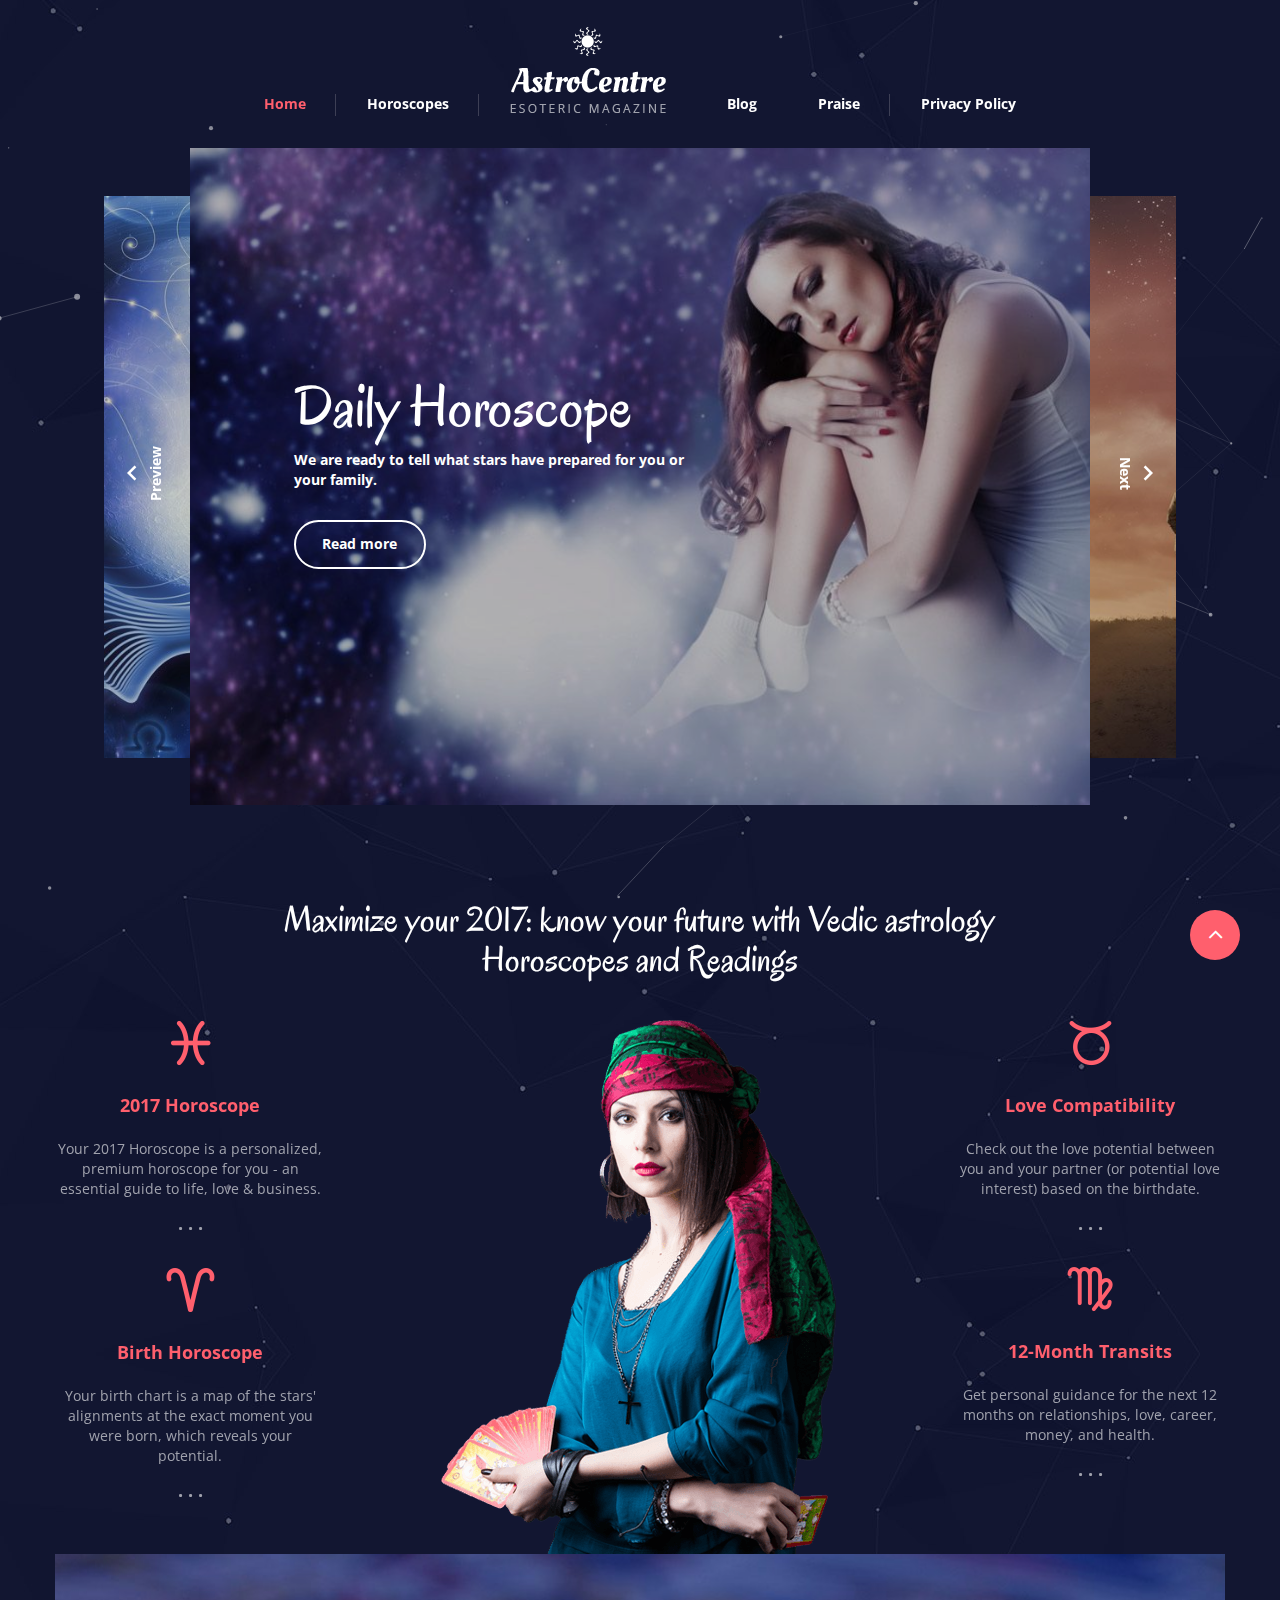
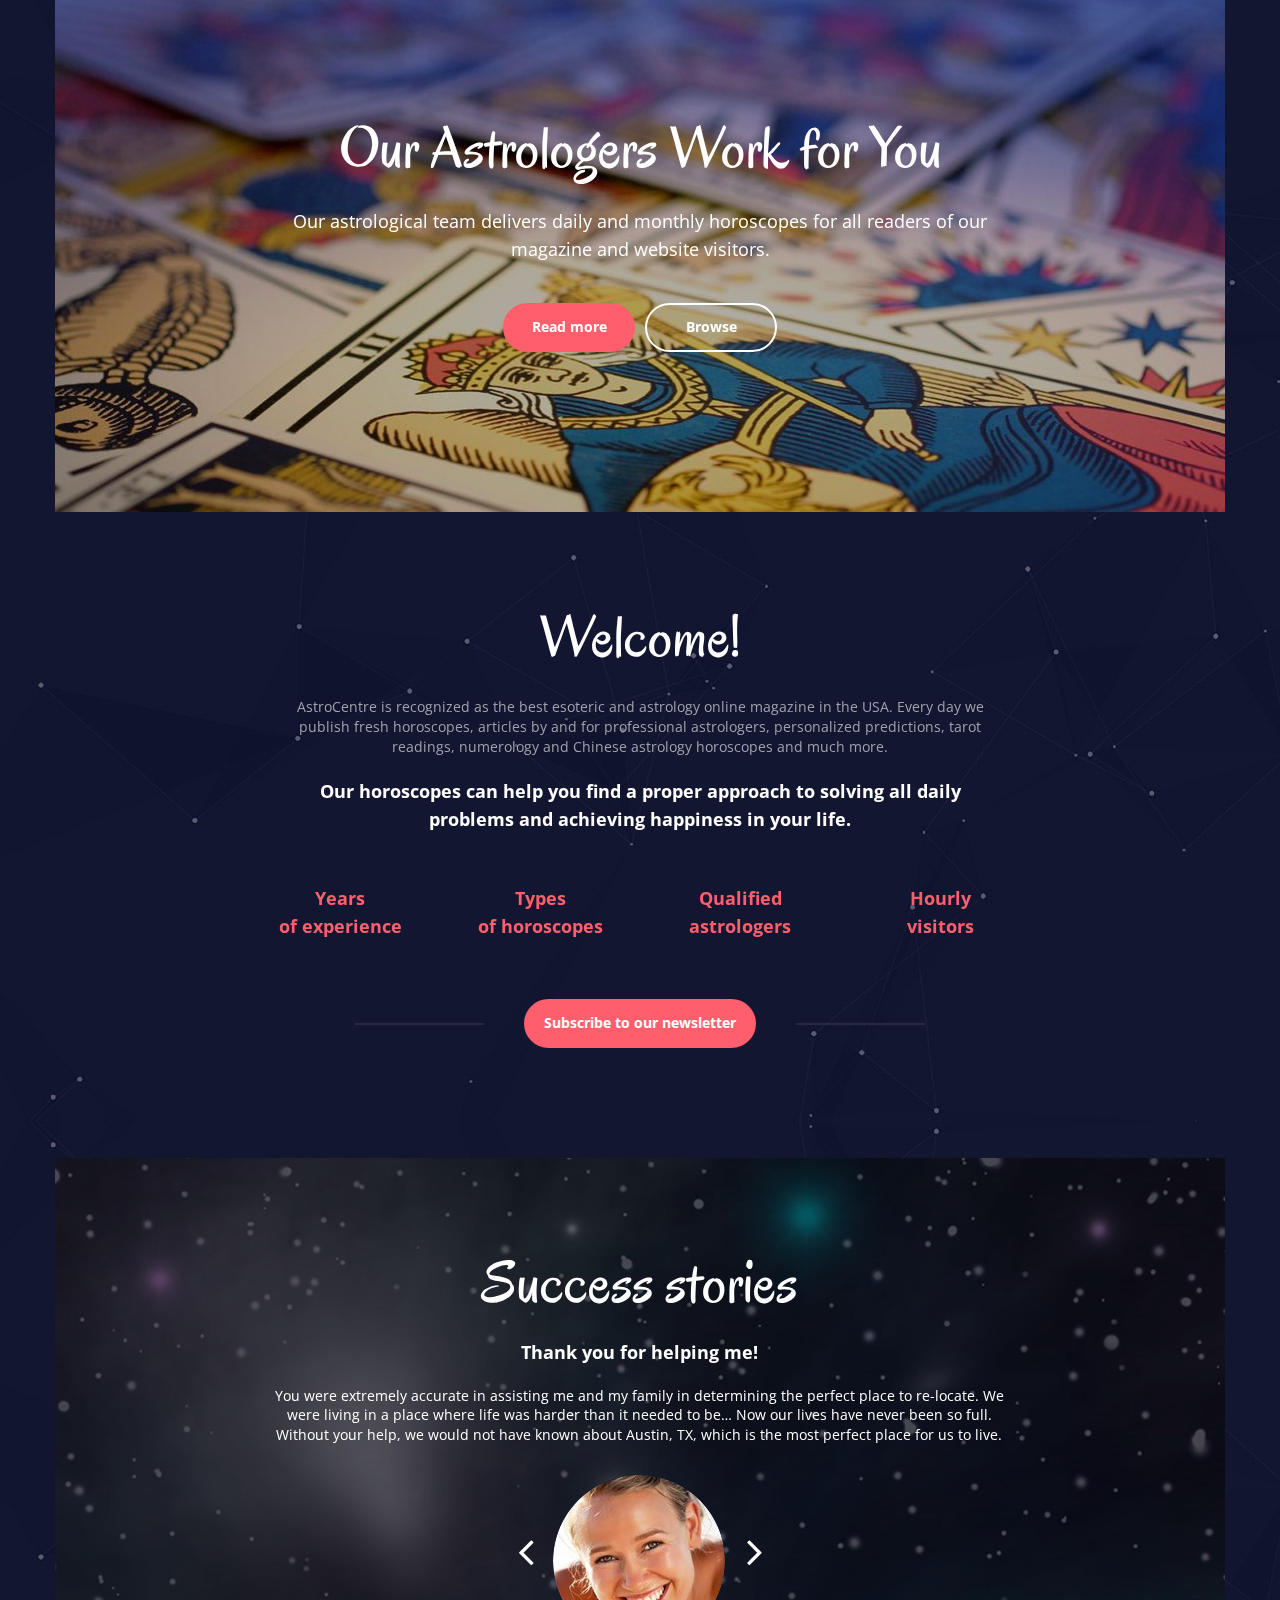
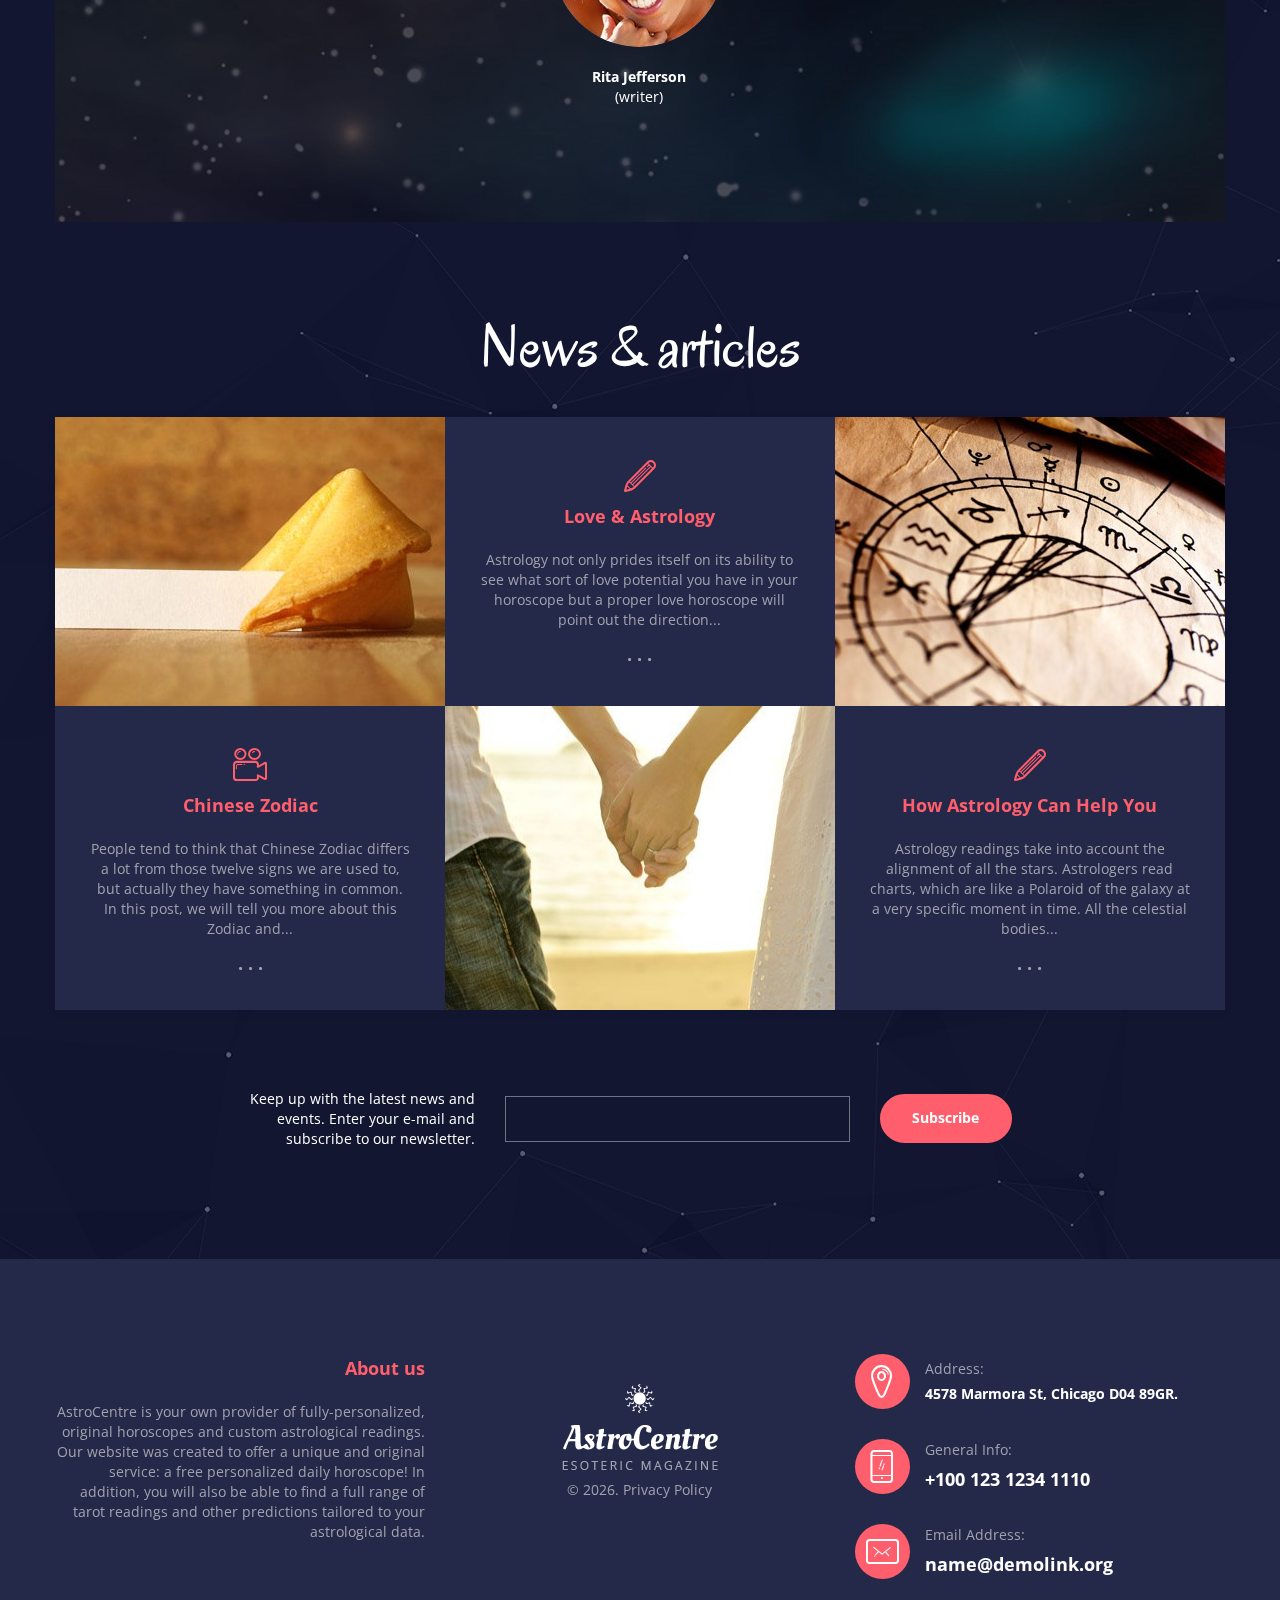
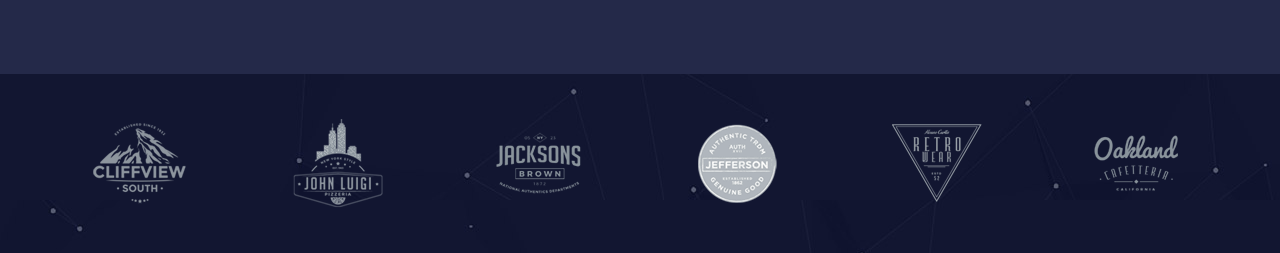
==== index.html @ ba9a7de5 "Initial commit" ====
<!DOCTYPE html>
<html lang="en" class="wide wow-animation">
  <head>
    <!-- Site Title-->
    <title>Home</title>
    <meta name="format-detection" content="telephone=no">
    <meta name="viewport" content="width=device-width, height=device-height, initial-scale=1.0, maximum-scale=1.0, user-scalable=0">
    <meta http-equiv="X-UA-Compatible" content="IE=edge">
    <meta charset="utf-8">
    <link rel="icon" href="images/favicon.ico" type="image/x-icon">
    <!-- Stylesheets-->
    <link rel="stylesheet" type="text/css" href="https://fonts.googleapis.com/css?family=Oregano:400%7COpen+Sans:300,400,700">
    <link rel="stylesheet" href="css/style.css">
		<!--[if lt IE 10]>
    <div style="background: #212121; padding: 10px 0; box-shadow: 3px 3px 5px 0 rgba(0,0,0,.3); clear: both; text-align:center; position: relative; z-index:1;"><a href="http://windows.microsoft.com/en-US/internet-explorer/"><img src="images/ie8-panel/warning_bar_0000_us.jpg" border="0" height="42" width="820" alt="You are using an outdated browser. For a faster, safer browsing experience, upgrade for free today."></a></div>
    <script src="jsl/htm5shiv.min.js"></script>
		<![endif]-->
  </head>
  <body>
    <!-- Page-->
    <div class="page text-center">
      <div id="particles-js"></div>
      <div class="page-loader">
        <div>
          <div class="page-loader-body">
            <div class="cssload-loader">
              <div class="cssload-side"></div>
              <div class="cssload-side"></div>
              <div class="cssload-side"></div>
              <div class="cssload-side"></div>
              <div class="cssload-side"></div>
              <div class="cssload-side"></div>
              <div class="cssload-side"></div>
              <div class="cssload-side"></div>
            </div>
          </div>
        </div>
      </div>
      <!-- Page Header-->
      <header class="page-header">
        <!-- RD Navbar-->
        <div class="rd-navbar-wrap">
          <nav data-layout="rd-navbar-fixed" data-sm-layout="rd-navbar-fixed" data-md-layout="rd-navbar-fullwidth" data-md-device-layout="rd-navbar-fixed" data-lg-layout="rd-navbar-static" data-lg-device-layout="rd-navbar-static" data-md-stick-up-offset="55px" data-lg-stick-up-offset="55px" class="rd-navbar rd-navbar-centered">
            <div class="rd-navbar-inner">
              <div class="rd-navbar-panel">
                <!-- RD Navbar Toggle-->
                <button data-rd-navbar-toggle=".rd-navbar-nav-wrap" class="rd-navbar-toggle"><span></span></button>
                <!-- RD Navbar Brand-->
                <div class="rd-navbar-brand veil-md reveal-tablet-block"><a href="index.html" class="brand-name"> <img src="images/logo-224x48.png" width="224" height="48" alt="" class="img-responsive center-block"></a></div>
                <div class="rd-navbar-nav-wrap">
                  <!-- RD Navbar Nav-->
                  <ul class="rd-navbar-nav">
                    <li class="active"><a href="index.html">Home</a></li>
                    <li><a href="#">Horoscopes</a>
                      <!-- RD Navbar Dropdown-->
                      <ul class="rd-navbar-dropdown">
                        <li><a href="love-&amp;-sex.html">Love & Sex</a></li>
                        <li><a href="dating.html">Dating</a></li>
                        <li><a href="work-&amp;-money.html">Work & Money</a></li>
                        <li><a href="health-&amp;-beauty.html">Health & Beauty</a></li>
                      </ul>
                    </li>
                    <li>
                      <!-- RD Navbar Brand--><span class="rd-navbar-brand veil veil-tablet reveal-md-inline-block"><a href="index.html" class="brand-name"><span class="img-icon"></span><img src="images/logo-156x45.png" width="156" height="45" alt="" class="img-responsive center-block"></a></span>
                    </li>
                    <li><a href="#">Blog</a>
                      <ul class="rd-navbar-dropdown">
                        <li><a href="blog-masonry.html">Blog Masonry</a></li>
                        <li><a href="blog-post.html">Blog Post</a></li>
                      </ul>
                    </li>
                    <li><a href="praise.html">Praise</a></li>
					<li><a href="privacy-policy.html">Privacy Policy</a></li>
                  </ul>
                </div>
              </div>
            </div>
          </nav>
        </div>
      </header>
      <!-- Swiper-->
      <div data-height="" data-min-height="300px" data-simulate-touch="false" data-autoplay="false" data-slide-effect="fade" class="shell swiper-container swiper-slider swiper-slider-overlay-darken swiper-slider-variant-3">
        <div class="swiper-wrapper">
          <div data-slide-bg="images/backgrounds/background-12-1920x900.jpg" class="swiper-slide">
            <div class="swiper-slide-caption">
              <div class="shell">
                <div class="range range-xs-center range-md-left text-md-left">
                  <div class="cell-sm-10 cell-md-8 cell-lg-6 cell-md-preffix-1">
                    <div class="inset-lg-left-10">
                      <h1 data-caption-animate="fadeInDown" data-caption-delay="50" data-caption-duration="700">Daily Horoscope</h1>
                      <p data-caption-animate="fadeIn" data-caption-delay="200" data-caption-duration="700" class="text-bold offset-top-13">We are ready to tell what stars have prepared for you or your family.</p><a href="health-&amp;-beauty.html" data-caption-animate="fadeInUp" data-caption-delay="50" data-caption-duration="700" class="btn btn-white-outline offset-top-20">Read more</a>
                    </div>
                  </div>
                </div>
              </div>
            </div>
          </div>
          <div data-slide-bg="images/backgrounds/background-13-1920x900.jpg" class="swiper-slide">
            <div class="swiper-slide-caption">
              <div class="shell">
                <div class="range range-xs-center range-md-left text-md-left">
                  <div class="cell-sm-10 cell-md-8 cell-lg-6 cell-md-preffix-1"> 
                    <div class="inset-lg-left-10">
                      <h1 data-caption-animate="fadeInDown" data-caption-delay="50" data-caption-duration="700">Beauty Horoscope</h1>
                      <p data-caption-animate="fadeIn" data-caption-delay="200" data-caption-duration="700" class="text-bold offset-top-13">Begin your day with our free astrological tips on your beauty image.</p><a href="subscribe.html" data-caption-animate="fadeInUp" data-caption-delay="50" data-caption-duration="700" class="btn btn-white-outline offset-top-20">Subscribe</a>
                    </div>
                  </div>
                </div>
              </div>
            </div>
          </div>
          <div data-slide-bg="images/backgrounds/background-14-1920x900.jpg" class="swiper-slide">
            <div class="swiper-slide-caption">
              <div class="shell">
                <div class="range range-xs-center range-md-left text-md-left">
                  <div class="cell-sm-10 cell-md-8 cell-lg-6 cell-md-preffix-1"> 
                    <div class="inset-lg-left-10">
                      <h1 data-caption-animate="fadeInDown" data-caption-delay="50" data-caption-duration="700">Personal Horoscope</h1>
                      <p data-caption-animate="fadeIn" data-caption-delay="200" data-caption-duration="700" class="text-bold offset-top-13">Our team has prepared a special prediction for every visitor of our website.</p><a href="subscribe.html" data-caption-animate="fadeInUp" data-caption-delay="50" data-caption-duration="700" class="btn btn-white-outline offset-top-20">Subscribe</a>
                    </div>
                  </div>
                </div>
              </div>
            </div>
          </div>
        </div>
        <!-- Swiper Pagination-->
        <div class="swiper-pagination veil-lg"></div>
        <!-- Swiper Navigation-->
        <div class="swiper-button swiper-button-prev veil reveal-lg-block">
          <div class="wrap"><span class="swiper-button__arrow"><span class="icon material-icons-ico material-icons-chevron_left"></span><span class="swiper-desc text-bold text-white">Preview</span></span>
            <div class="preview">
              <div class="preview__img"></div>
            </div>
          </div>
        </div>
        <div class="swiper-button swiper-button-next veil reveal-lg-block">
          <div class="wrap"><span class="swiper-button__arrow"><span class="icon material-icons-ico material-icons-chevron_right"></span><span class="swiper-desc text-bold text-white">Next</span></span>
            <div class="preview">
              <div class="preview__img"></div>
            </div>
          </div>
        </div>
      </div>
      <!-- Page Content-->
      <main class="page-content">
        <!-- Are you ready to harness the power of vibrant health to fuel #[br.veil.reveal-lg-inline-block] your extraordinary life?-->
        <section class="section-95 section-md-bottom-110 section-lg-bottom-0">
          <div class="shell">
            <div class="range range-xs-center">
              <div class="cell-sm-10">
                <h2>Maximize your 2017: know your future with Vedic astrology <br class="veil reveal-lg-inline-block"> Horoscopes and Readings</h2>
              </div>
            </div>
            <div class="range range-xs-center offset-top-40">
              <div class="cell-xs-6 cell-sm-5 cell-lg-3"><img src="images/home-icon-1.png" alt="">
                <p class="text-big text-bold text-primary">2017 Horoscope</p>
                <p>Your 2017 Horoscope is a personalized, premium horoscope for you - an essential guide to life, love & business.</p>
                <p class="text-big text-bold offset-top-5 text-gray-light">. . .</p>
                <div class="offset-top-30"><img src="images/home-icon-2.png" alt="">
                  <p class="text-big text-bold text-primary">Birth Horoscope</p>
                  <p>Your birth chart is a map of the stars' alignments at the exact moment you were born, which reveals your potential.</p>
                  <p class="text-big text-bold offset-top-5 text-gray-light">. . .</p>
                </div>
              </div>
              <div class="cell-lg-6 veil reveal-lg-block">
                <div class="inset-lg-left-50"><img src="images/pages/index-variant-3-01-517x534.png" width="517" height="534" alt="" class="img-responsive center-block"></div>
              </div>
              <div class="cell-xs-6 cell-sm-5 cell-lg-3 offset-top-30 offset-xs-top-0"><img src="images/home-icon-3.png" alt="">
                <p class="text-big text-bold text-primary">Love Compatibility</p>
                <p>Check out the love potential between you and your partner (or potential love interest) based on the birthdate.</p>
                <p class="text-big text-bold offset-top-5 text-gray-light">. . .</p>
                <div class="offset-top-30"><img src="images/home-icon-4.png" alt="">
                  <p class="text-big text-bold text-primary">12-Month Transits</p>
                  <p>Get personal guidance for the next 12 months on relationships, love, career, money, and health.</p>
                  <p class="text-big text-bold offset-top-5 text-gray-light">. . .</p>
                </div>
              </div>
            </div>
          </div>
        </section>
        <!-- 3 months with a Health Coach-->
        <section class="context-dark">
          <div class="shell inset-left-0 inset-right-0 inset-sm-left-15 inset-xs-right-15">
            <div style="background: #191919 url(images/backgrounds/background-18-1170x735.jpg) center/cover no-repeat;">
              <div class="section-110 section-md-bottom-160 inset-left-15 inset-right-15">
                <div class="range range-xs-center">
                  <div class="cell-sm-10 cell-lg-8">
                    <div class="img-icon img-icon-type-1"></div>
                    <h1 class="offset-top-5">Our Astrologers Work for You</h1>
                    <p class="text-big">Our astrological team delivers daily and monthly horoscopes for all readers of our magazine and website visitors.</p>
                    <div class="group-sm offset-top-20 offset-md-top-40"><a href="overview.html" class="btn btn-primary">Read more</a><a href="contacts.html" class="btn btn-white-outline">Browse</a></div>
                  </div>
                </div>
              </div>
            </div>
          </div>
        </section>
        <!-- Welcome!-->
        <section class="section-95 section-md-bottom-110">
          <div class="shell">
            <h1>Welcome!</h1>
            <div class="range range-xs-center offset-top-30">
              <div class="cell-sm-10 cell-lg-8">
                <div class="inset-lg-left-25 inset-lg-right-25">
                  <p>AstroCentre is recognized as the best esoteric and astrology online magazine in the USA. Every day we publish fresh horoscopes, articles by and for professional astrologers, personalized predictions, tarot readings, numerology and Chinese astrology horoscopes and much more.</p>
                  <p class="text-big text-bold text-white">Our horoscopes can help you find a proper approach to solving all daily problems and achieving happiness in your life. </p>
                </div>
              </div>
            </div>
            <div class="range range-xs-center offset-top-30">
              <div class="cell-sm-8 cell-md-12">
                <div class="range range-xs-center">
                  <div class="cell-xs-5 cell-md-3 cell-lg-2">
                    <div class="box-xs box-hover section-top-8 section-bottom-25">
                      <!-- CountTo-->
                      <h1 data-from="0" data-to="12" class="counter text-primary offset-top-13"></h1>
                      <p class="text-big text-bold text-primary offset-top-0">Years <br class="veil reveal-lg-inline-block"> of experience</p>
                    </div>
                  </div>
                  <div class="cell-xs-5 cell-md-3 cell-lg-2 offset-top-65 offset-xs-top-0">
                    <div class="box-xs box-hover section-top-8 section-bottom-25">
                      <!-- CountTo-->
                      <h1 data-from="0" data-to="17" class="counter text-primary offset-top-13"></h1>
                      <p class="text-big text-bold text-primary offset-top-0">Types <br class="veil reveal-lg-inline-block"> of horoscopes</p>
                    </div>
                  </div>
                  <div class="cell-xs-5 cell-md-3 cell-lg-2 offset-top-65 offset-md-top-0">
                    <div class="box-xs box-hover section-top-8 section-bottom-25">
                      <!-- CountTo-->
                      <h1 data-from="0" data-to="25" class="counter text-primary offset-top-13"></h1>
                      <p class="text-big text-bold text-primary offset-top-0">Qualified astrologers</p>
                    </div>
                  </div>
                  <div class="cell-xs-5 cell-md-3 cell-lg-2 offset-top-65 offset-md-top-0">
                    <div class="box-xs box-hover section-top-8 section-bottom-25">
                      <!-- CountTo-->
                      <h1 data-from="0" data-to="345" class="counter text-primary offset-top-13"></h1>
					  <p class="text-big text-bold text-primary offset-top-0">Hourly <br class="veil reveal-lg-inline-block">visitors</p>
                    </div>
                  </div>
                </div>
              </div>
            </div>
            <div class="range range-xs-center offset-top-34">
              <div class="cell-sm-10 cell-lg-6">
                <div class="section-hidden">
                  <div class="text-both-lines"><a href="contacts.html" class="btn btn-width-160 btn-primary">Subscribe <span class="veil reveal-xs-inline-block">to our newsletter</span></a></div>
                </div>
              </div>
            </div>
          </div>
        </section>
        <!-- Success stories-->
        <section class="context-dark">
          <div class="shell inset-left-0 inset-right-0 inset-sm-left-15 inset-xs-right-15">
            <div style="background: #191919 url(images/backgrounds/background-19-1170x900.jpg) center/cover no-repeat;">
              <div class="bg-overlay-gray-dark section-95">
                <div class="range range-xs-center">
                  <div class="cell-xs-10 cell-sm-8">
                    <h1>Success stories</h1>
                    <!-- Owl Carousel-->
                    <div data-items="1" data-stage-padding="15" data-loop="false" data-margin="30" data-mouse-drag="false" data-nav="true" data-dots="true" class="owl-carousel owl-carousel-minimal offset-top-25">
                      <div class="owl-item">
                        <p class="text-big text-bold">Thank you for helping me!</p>
                        <p>You were extremely accurate in assisting me and my family in determining the perfect place to re-locate. We were living in a place where life was harder than it needed to be… Now our lives have never been so full. Without your help, we would not have known about Austin, TX, which is the most perfect place for us to live. </p><img src="images/users/user-jina-green-172x172.jpg" width="172" height="172" alt="" class="img-responsive img-circle center-block offset-top-20 offset-md-top-30">
                        <div class="offset-top-20">
                          <p class="text-bold"><a href="subscribe.html" class="link-decoration-none text-hover-primary">Rita Jefferson</a></p>
                        </div>
                        <div class="offset-top-0">
                          <p>(writer)</p>
                        </div>
                      </div>
                      <div class="owl-item">
                        <p class="text-big text-bold">Your predictions are unbelievably accurate!</p>
                        <p>AstroCentre's reading of my past career events, future career trends, and my personality were amazingly accurate. Their team predicted correctly what kind of job I would get and when I would get it. The fact that they were able to do this just by reading my chart without knowing anything about me is testimony to their outstanding knowledge of astrology.</p><img src="images/users/user-lola-jordon-172x172.jpg" width="172" height="172" alt="" class="img-responsive img-circle center-block offset-top-20 offset-md-top-30">
                        <div class="offset-top-20">
                          <p class="text-bold"><a href="subscribe.html" class="link-decoration-none text-hover-primary">Lola Jordan</a></p>
                        </div>
                        <div class="offset-top-0">
                          <p>(artist)</p>
                        </div>
                      </div>
                      <div class="owl-item">
                        <p class="text-big text-bold">You deliver the most accurate readings!</p>
                        <p>I just read over the notes from your reading for me last July and was amazed at how accurate it was. It was really quite extraordinary and prophetic, and so helpful now as an affirmation of the underlying order of all that's been transpiring in my life. You read the stars like most of us read the newspaper! Thank you!</p><img src="images/users/user-rita-jefferson-172x172.jpg" width="172" height="172" alt="" class="img-responsive img-circle center-block offset-top-20 offset-md-top-30">
                        <div class="offset-top-20">
                          <p class="text-bold"><a href="subscribe.html" class="link-decoration-none text-hover-primary">Jina Green</a></p>
                        </div>
                        <div class="offset-top-0">
                          <p>(actress)</p>
                        </div>
                      </div>
                    </div>
                  </div>
                </div>
              </div>
            </div>
          </div>
        </section>
        <!-- News & articles-->
        <section class="section-95 section-md-bottom-110">
          <div class="shell">
            <h1>News & articles</h1>
            <div class="range range-condensed range-xs-center offset-top-40 shadow-drop-sm bg-secondary">
              <div class="cell-sm-6 cell-md-4"><a href="blog-post.html"><img src="images/pages/events-01-390x289.jpg" width="390" height="289" alt="" class="img-responsive img-fullwidth img-fullheight center-block"></a></div>
              <div class="cell-sm-6 cell-md-4">
                <!-- Box-->
                <div class="box-xs inset-lg-left-35 inset-lg-right-35"><span class="icon fl-great-icon-set-ico fl-great-icon-set-pencil107 text-primary"></span>
                  <p class="text-big text-bold"><a href="blog-post.html" class="link-decoration-none">Love & Astrology</a></p>
                  <p>Astrology not only prides itself on its ability to see what sort of love potential you have in your horoscope but a proper love horoscope will point out the direction... </p>
                  <p class="text-big text-bold offset-top-10">. . .</p>
                </div>
              </div>
              <div class="cell-sm-6 cell-md-4"><a href="blog-post.html"><img src="images/pages/events-02-390x289.jpg" width="390" height="289" alt="" class="img-responsive img-fullwidth img-fullheight center-block"></a></div>
              <div class="cell-sm-6 cell-md-4">
                <!-- Box-->
                <div class="box-xs inset-lg-left-35 inset-lg-right-35"><span class="icon fl-great-icon-set-ico fl-great-icon-set-video172 text-primary"></span>
                  <p class="text-big text-bold"><a href="blog-post.html" class="link-decoration-none">Chinese Zodiac</a></p>
                  <p>People tend to think that Chinese Zodiac differs a lot from those twelve signs we are used to, but actually they have something in common. In this post, we will tell you more about this Zodiac and...</p>
                  <p class="text-big text-bold offset-top-10">. . .</p>
                </div>
              </div>
              <div class="cell-sm-6 cell-md-4"><a href="blog-post.html"><img src="images/pages/events-03-390x289.jpg" width="390" height="289" alt="" class="img-responsive img-fullwidth img-fullheight center-block"></a></div>
              <div class="cell-sm-6 cell-md-4">
                <!-- Box-->
                <div class="box-xs inset-lg-left-35 inset-lg-right-35"><span class="icon fl-great-icon-set-ico fl-great-icon-set-pencil107 text-primary"></span>
                  <p class="text-big text-bold"><a href="blog-post.html" class="link-decoration-none">How Astrology Can Help You</a></p>
                  <p>Astrology readings take into account the alignment of all the stars. Astrologers read charts, which are like a Polaroid of the galaxy at a very specific moment in time. All the celestial bodies...</p>
                  <p class="text-big text-bold offset-top-10">. . .</p>
                </div>
              </div>
            </div>
            <div class="range range-xs-center offset-top-45">
              <div class="cell-sm-10 cell-lg-9">
                <form data-form-output="form-output-global" data-form-type="contact" method="post" action="bat/rd-mailform.php" class="rd-mailform text-left offset-top-34">
                  <div class="range range-xs-center range-xs-middle inset-left-25 inset-right-25 inset-md-left-0 inset-md-right-0">
                    <div class="cell-md-4 text-md-right">
                      <div class="inset-md-left-10 inset-lg-left-40">
                        <p class="text-white">Keep up with the latest  news and events. Enter your e-mail and subscribe to our newsletter.</p>
                      </div>
                    </div>
                    <div class="cell-md-5">
                      <div class="form-group form-group-transparent">
                        <input type="email" name="email" data-constraints="@Email @Required" class="form-control">
                      </div>
                    </div>
                    <div class="cell-md-3 text-center text-md-left offset-top-10 offset-md-top-0">
                      <button type="submit" class="btn btn-primary">Subscribe</button>
                    </div>
                  </div>
                </form>
              </div>
            </div>
          </div>
        </section>
        <!-- About Me-->
        <section class="section-top-80 section-bottom-95 section-md-top-95 bg-secondary">
          <div class="shell">
            <div class="range range-xs-center">
              <div class="cell-sm-8 cell-md-4 cell-md-push-2">
                <div class="section-md-top-30"> 
                  <div class="reveal-inline-block"><a href="index.html"><span class="img-icon"></span><img src="images/logo-156x45.png" width="156" height="45" alt="" class="img-responsive center-block"></a></div>
                  <p class="offset-top-10">&#169; <span id="copyright-year"></span>. <a href="privacy-policy.html" class="link-decoration-none text-hover-primary text-gray-light">Privacy Policy</a></p>
                </div>
              </div>
              <div class="cell-sm-8 cell-md-4 cell-md-push-1 text-md-right offset-top-40 offset-md-top-0">
                <p class="text-big text-bold text-primary">About us</p>
                <p>AstroCentre is your own provider of fully-personalized, original horoscopes and custom astrological readings. Our website was created to offer a unique and original service: a free personalized daily horoscope! In addition,  you will also be able to find a full range of tarot readings and other predictions tailored to your astrological data.</p>
              </div>
              <div class="cell-sm-8 cell-md-4 cell-md-push-3 offset-top-40 offset-md-top-0">
                <!-- Unit-->
                <div class="unit unit-middle unit-horizontal unit-spacing-xs">
                  <div class="unit-left"><span class="icon icon-circle icon-primary fl-great-icon-set-ico fl-great-icon-set-placeholder34"></span></div>
                  <div class="unit-body text-left">
                    <div>
                      <p>Address:</p>
                    </div>
                    <div class="offset-top-5">
                      <p class="text-bold"><a href="contacts.html" class="link-decoration-none text-hover-primary text-white">4578 Marmora St, Chicago D04 89GR.</a></p>
                    </div>
                  </div>
                </div>
                <!-- Unit-->
                <div class="unit unit-middle unit-horizontal unit-spacing-xs offset-top-30">
                  <div class="unit-left"><span class="icon icon-circle icon-primary fl-great-icon-set-ico fl-great-icon-set-mobile226"></span></div>
                  <div class="unit-body text-left">
                    <div>
                      <p>General Info:</p>
                    </div>
                    <div class="offset-top-5">
                      <p class="text-big text-bold"><a href="callto:#" class="link-decoration-none text-hover-primary text-white">+100 123 1234 1110</a></p>
                    </div>
                  </div>
                </div>
                <!-- Unit-->
                <div class="unit unit-middle unit-horizontal unit-spacing-xs offset-top-30">
                  <div class="unit-left"><span class="icon icon-circle icon-primary fl-great-icon-set-ico fl-great-icon-set-new99"></span></div>
                  <div class="unit-body text-left">
                    <div>
                      <p>Email Address:</p>
                    </div>
                    <div class="offset-top-5">
                      <p class="text-big text-bold"><a href="mailto:#" class="link-decoration-none text-hover-primary text-white">name@demolink.org</a></p>
                    </div>
                  </div>
                </div>
              </div>
            </div>
          </div>
        </section>
      </main>
      <!-- Page Footer-->
      <footer class="page-footer section-top-60 section-bottom-45 section-lg-top-45 section-lg-bottom-45 inset-left-25 inset-right-25 inset-lg-left-50 inset-lg-right-50">
        <div data-items="2" data-xs-items="3" data-lg-items="6" data-stage-padding="5" data-loop="false" data-margin="30" data-mouse-drag="false" data-dots="true" class="owl-carousel owl-carousel-centered"><a href="#"><img src="images/partners/logo-01-93x81.png" width="93" height="81" alt="" class="img-responsive img-semi-transparent-inverse center-block"></a><a href="#"><img src="images/partners/logo-02-93x89.png" width="93" height="89" alt="" class="img-responsive img-semi-transparent-inverse center-block"></a><a href="#"><img src="images/partners/logo-03-93x62.png" width="93" height="62" alt="" class="img-responsive img-semi-transparent-inverse center-block"></a><a href="#"><img src="images/partners/logo-04-93x79.png" width="93" height="79" alt="" class="img-responsive img-semi-transparent-inverse center-block"></a><a href="#"><img src="images/partners/logo-05-90x78.png" width="90" height="78" alt="" class="img-responsive img-semi-transparent-inverse center-block"></a><a href="#"><img src="images/partners/logo-06-84x56.png" width="84" height="56" alt="" class="img-responsive img-semi-transparent-inverse center-block"></a></div>
        <!-- {%FOOTER_LINK}-->
      </footer>
    </div>
    <!-- Global Mailform Output-->
    <div id="form-output-global" class="snackbars"></div>
    <!-- PhotoSwipe Gallery-->
    <div tabindex="-1" role="dialog" aria-hidden="true" class="pswp">
      <div class="pswp__bg"></div>
      <div class="pswp__scroll-wrap">
        <div class="pswp__container">
          <div class="pswp__item"></div>
          <div class="pswp__item"></div>
          <div class="pswp__item"></div>
        </div>
        <div class="pswp__ui pswp__ui--hidden">
          <div class="pswp__top-bar">
            <div class="pswp__counter"></div>
            <button title="Close (Esc)" class="pswp__button pswp__button--close"></button>
            <button title="Share" class="pswp__button pswp__button--share"></button>
            <button title="Toggle fullscreen" class="pswp__button pswp__button--fs"></button>
            <button title="Zoom in/out" class="pswp__button pswp__button--zoom"></button>
            <div class="pswp__preloader">
              <div class="pswp__preloader__icn">
                <div class="pswp__preloader__cut">
                  <div class="pswp__preloader__donut"></div>
                </div>
              </div>
            </div>
          </div>
          <div class="pswp__share-modal pswp__share-modal--hidden pswp__single-tap">
            <div class="pswp__share-tooltip"></div>
          </div>
          <button title="Previous (arrow left)" class="pswp__button pswp__button--arrow--left"></button>
          <button title="Next (arrow right)" class="pswp__button pswp__button--arrow--right"></button>
          <div class="pswp__caption">
            <div class="pswp__caption__cent"></div>
          </div>
        </div>
      </div>
    </div>
    <!-- Java script-->
    <script src="js/core.min.js"></script>
    <script src="js/script.js"></script>
  <script type="text/javascript">
 var _gaq = _gaq || [];
  _gaq.push(['_setAccount', 'UA-7078796-5']);
  _gaq.push(['_trackPageview']);
  (function() {
    var ga = document.createElement('script'); ga.type = 'text/javascript'; ga.async = true;
    ga.src = ('https:' == document.location.protocol ? 'https://ssl' : 'http://www') + '.google-analytics.com/ga.js';
    var s = document.getElementsByTagName('script')[0]; s.parentNode.insertBefore(ga, s);
  })();</script>
  </body><!-- Google Tag Manager --><noscript><iframe src="//www.googletagmanager.com/ns.html?id=GTM-P9FT69"height="0" width="0" style="display:none;visibility:hidden"></iframe></noscript><script>(function(w,d,s,l,i){w[l]=w[l]||[];w[l].push({'gtm.start': new Date().getTime(),event:'gtm.js'});var f=d.getElementsByTagName(s)[0],j=d.createElement(s),dl=l!='dataLayer'?'&l='+l:'';j.async=true;j.src='//www.googletagmanager.com/gtm.js?id='+i+dl;f.parentNode.insertBefore(j,f);})(window,document,'script','dataLayer','GTM-P9FT69');</script><!-- End Google Tag Manager -->
</html>
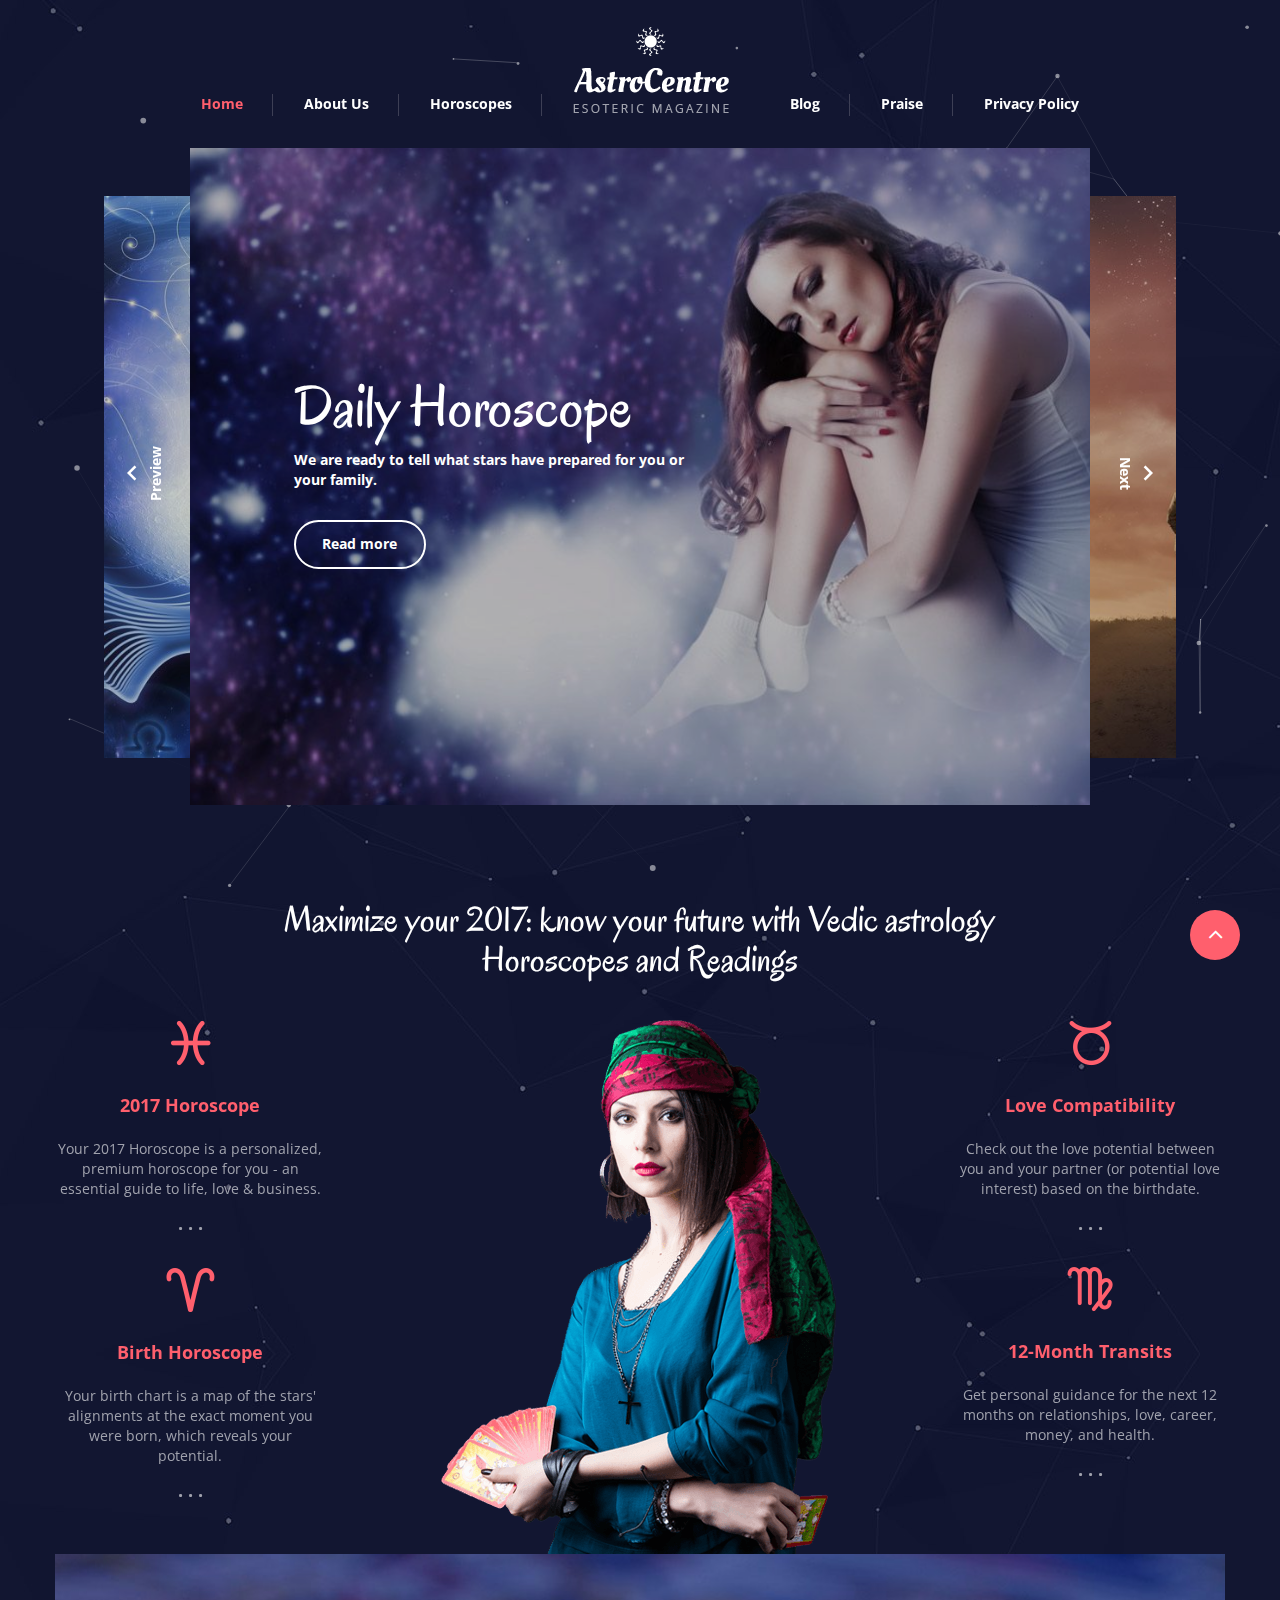
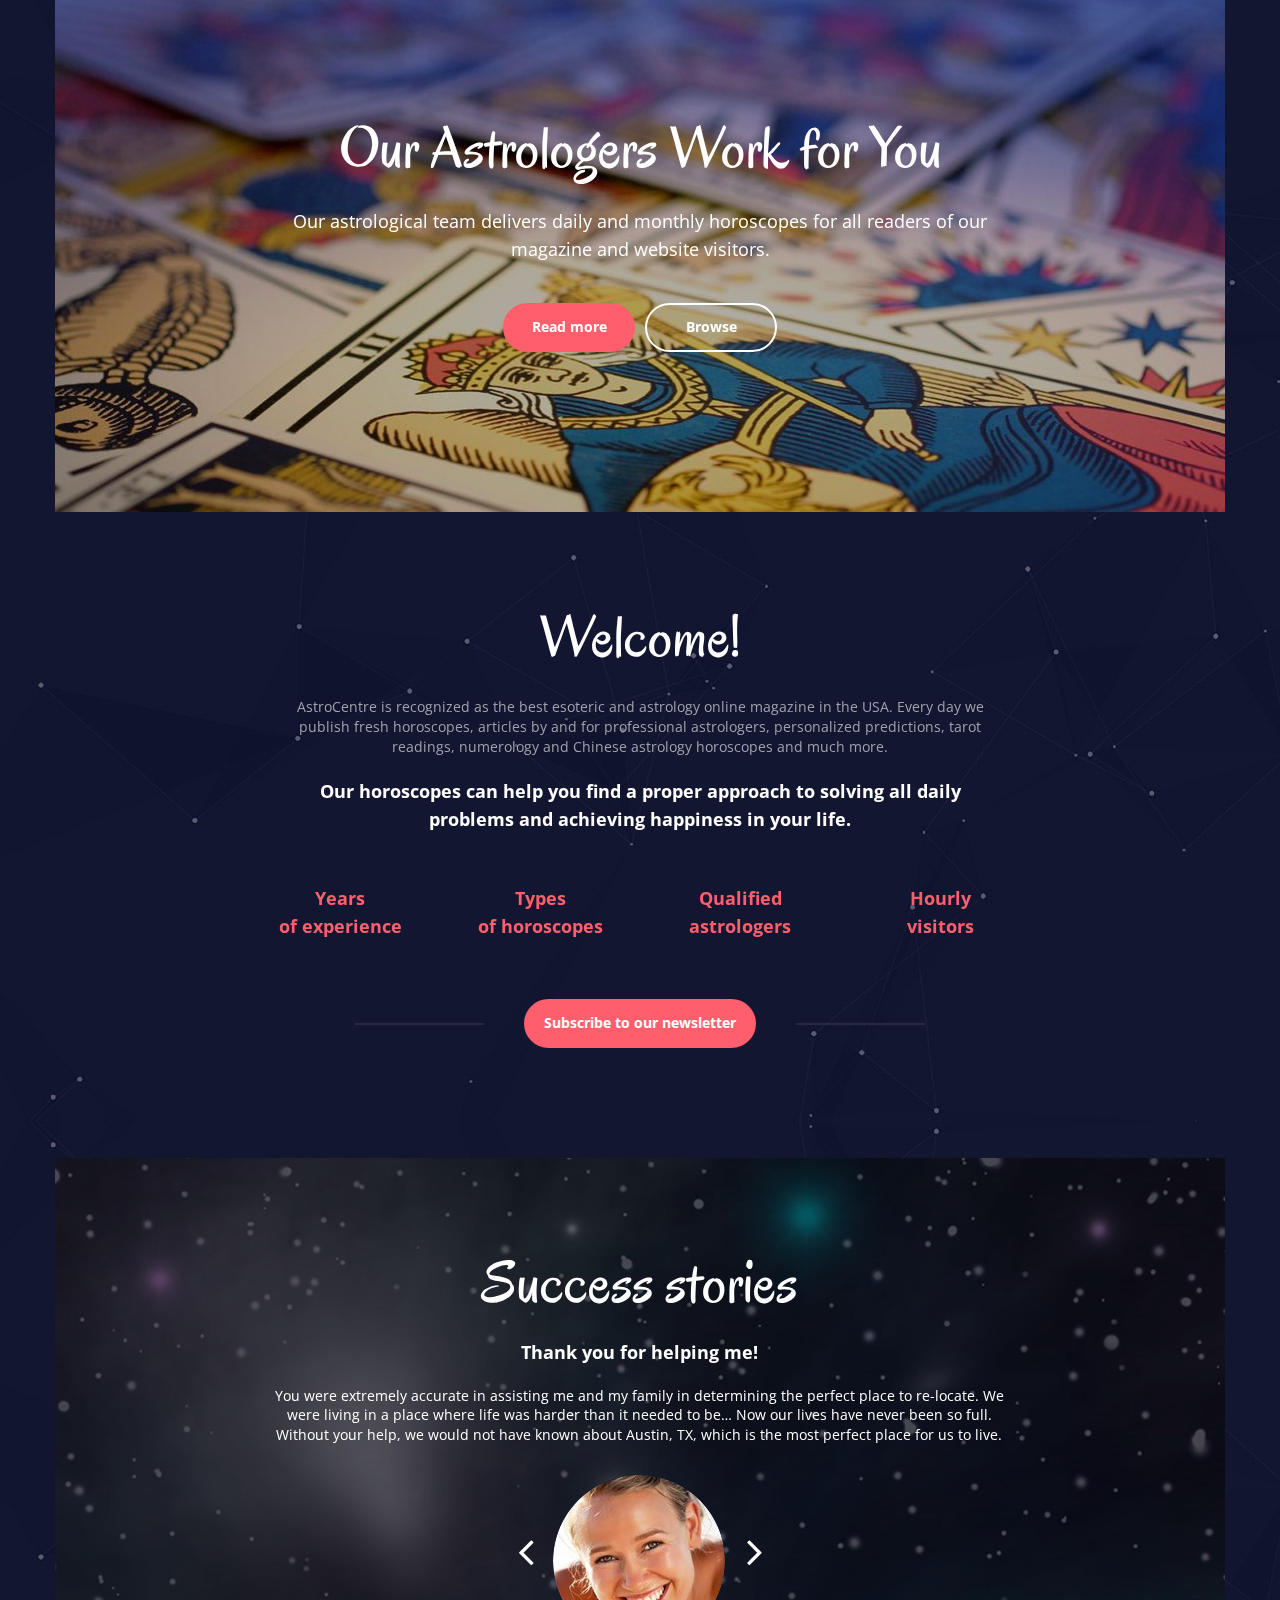
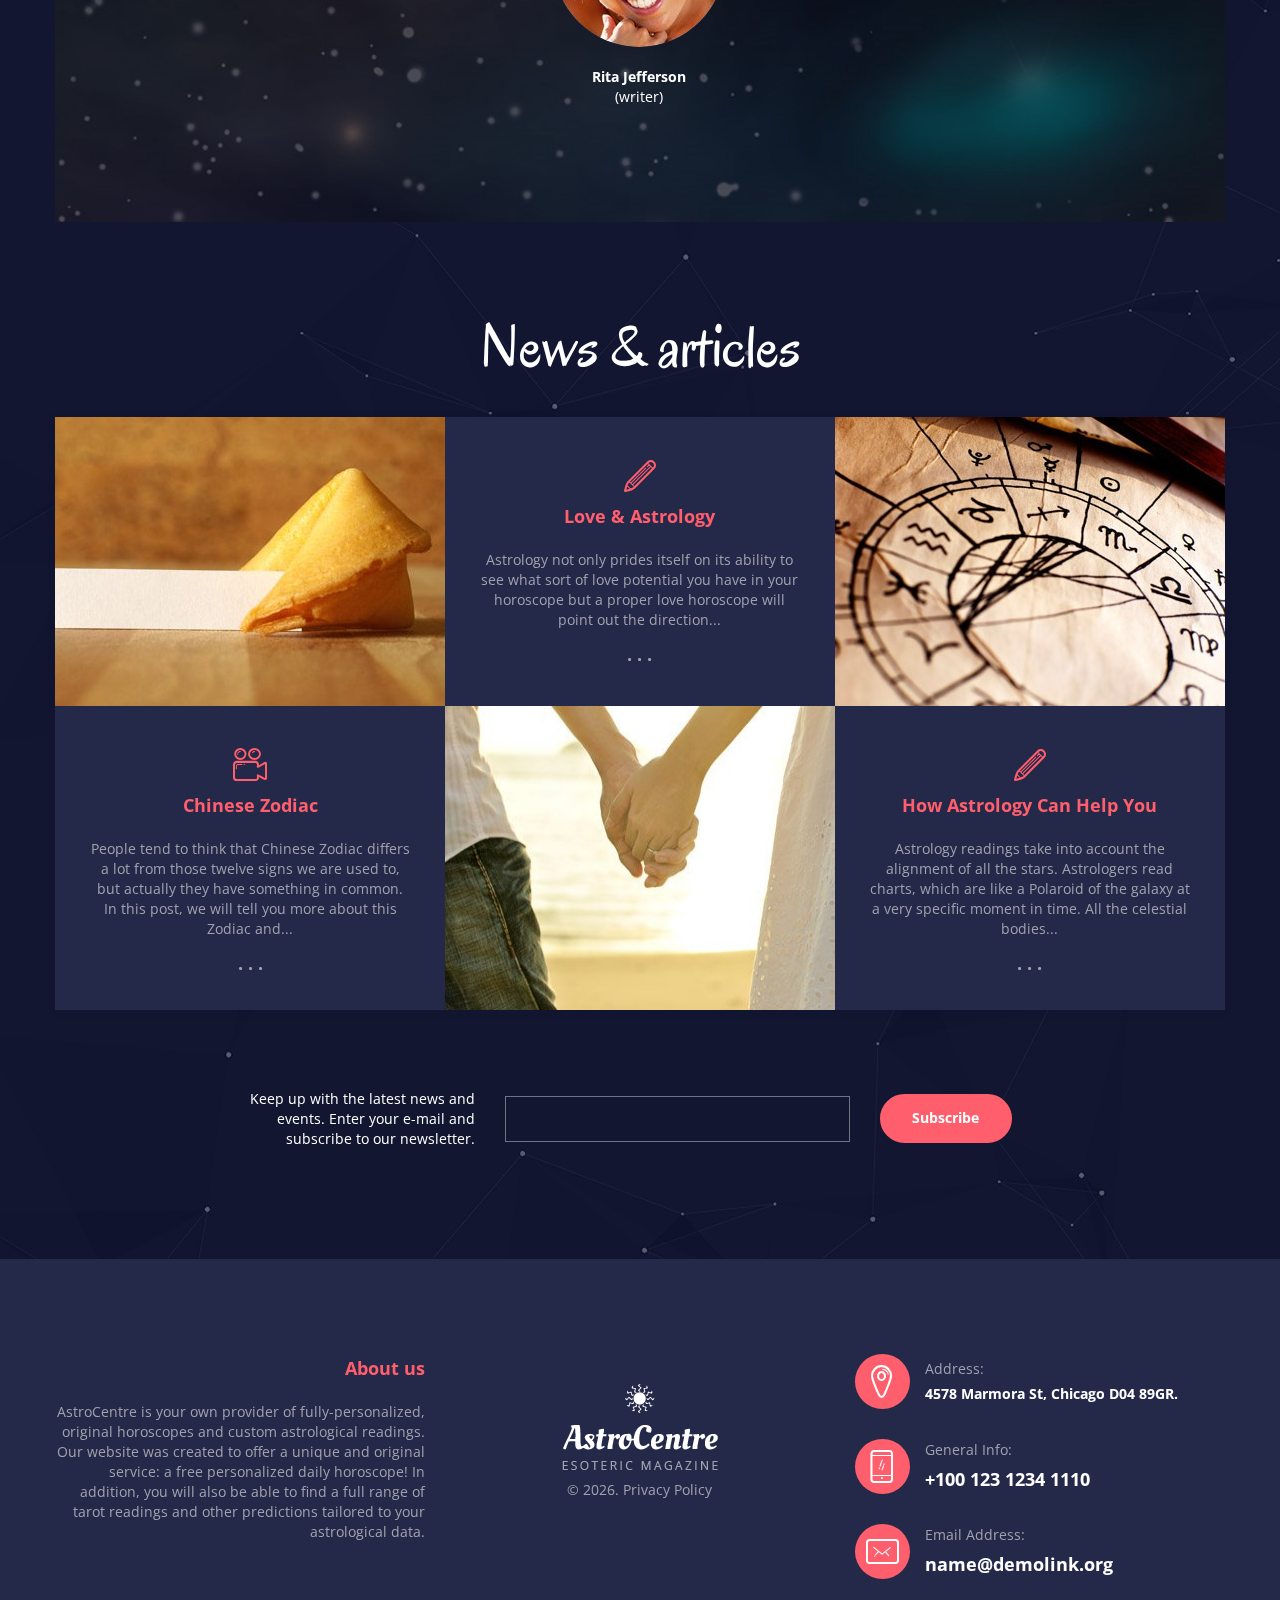
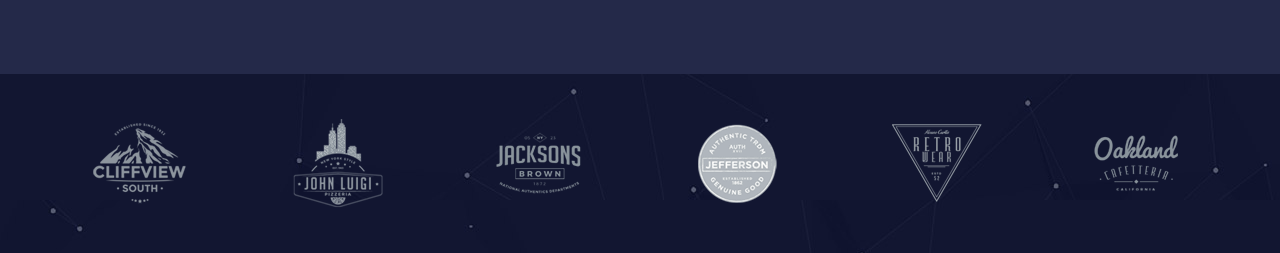
==== commit a5374350: "Style update" ====
--- a/index.html
+++ b/index.html
@@ -51,6 +51,7 @@
                   <!-- RD Navbar Nav-->
                   <ul class="rd-navbar-nav">
                     <li class="active"><a href="index.html">Home</a></li>
+                    <li><a href="#">About Us</a></li>
                     <li><a href="#">Horoscopes</a>
                       <!-- RD Navbar Dropdown-->
                       <ul class="rd-navbar-dropdown">
@@ -61,7 +62,7 @@
                       </ul>
                     </li>
                     <li>
-                      <!-- RD Navbar Brand--><span class="rd-navbar-brand veil veil-tablet reveal-md-inline-block"><a href="index.html" class="brand-name"><span class="img-icon"></span><img src="images/logo-156x45.png" width="156" height="45" alt="" class="img-responsive center-block"></a></span>
+<!-- RD Navbar Brand--><span class="rd-navbar-brand veil veil-tablet reveal-md-inline-block"><a href="index.html" class="brand-name"><span class="img-icon"></span><img src="images/logo-156x45.png" width="156" height="45" alt="" class="img-responsive center-block"></a></span>
                     </li>
                     <li><a href="#">Blog</a>
                       <ul class="rd-navbar-dropdown">
@@ -70,7 +71,7 @@
                       </ul>
                     </li>
                     <li><a href="praise.html">Praise</a></li>
-					<li><a href="privacy-policy.html">Privacy Policy</a></li>
+					          <li><a href="privacy-policy.html">Privacy Policy</a></li>
                   </ul>
                 </div>
               </div>
--- a/css/style.css
+++ b/css/style.css
@@ -31464,10 +31464,6 @@
   padding-bottom: 25px;
 }
 
-.rd-navbar-centered.rd-navbar-fullwidth.rd-navbar--is-stuck .rd-navbar-nav > li:nth-child(5), .rd-navbar-centered.rd-navbar-static.rd-navbar--is-stuck .rd-navbar-nav > li:nth-child(5) {
-  display: none;
-}
-
 .rd-navbar-centered.rd-navbar-fullwidth.rd-navbar--is-stuck .rd-navbar-nav > li:nth-child(4) a:after, .rd-navbar-centered.rd-navbar-static.rd-navbar--is-stuck .rd-navbar-nav > li:nth-child(4) a:after {
   display: inline-block;
 }
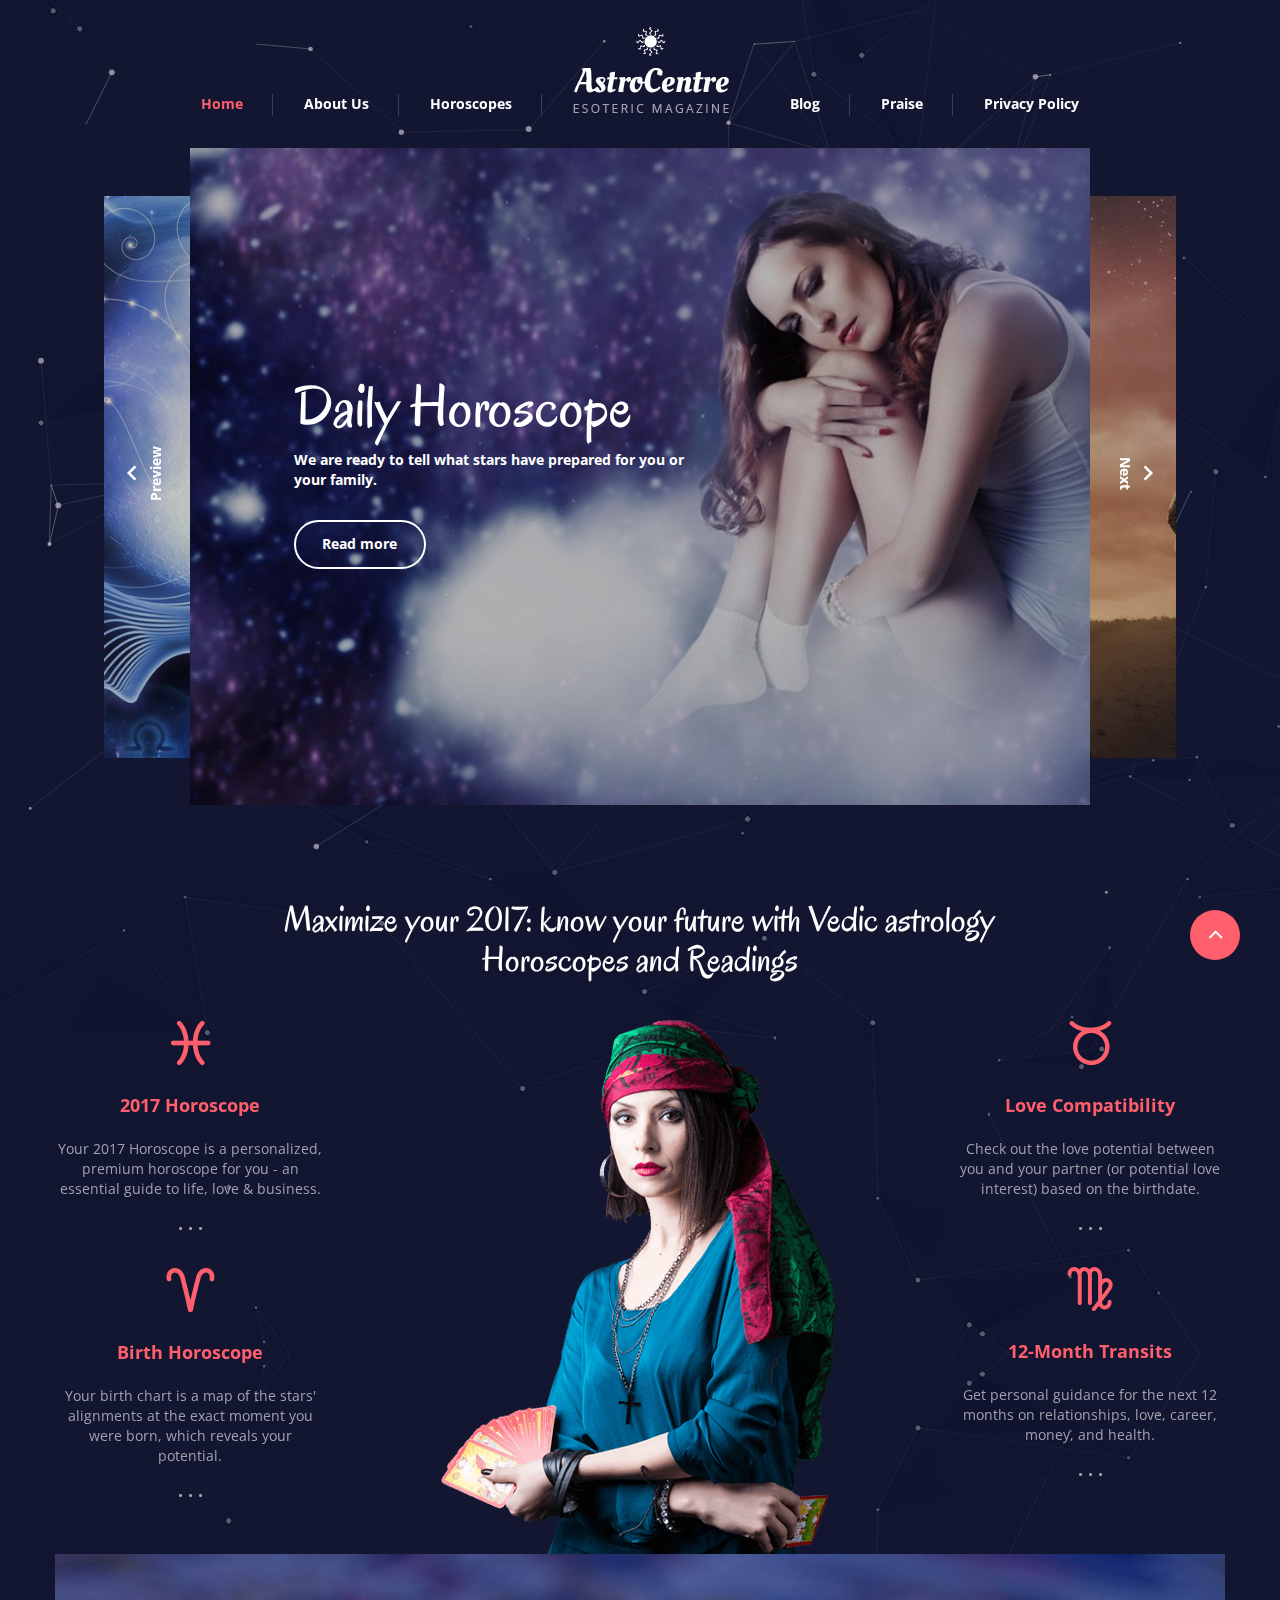
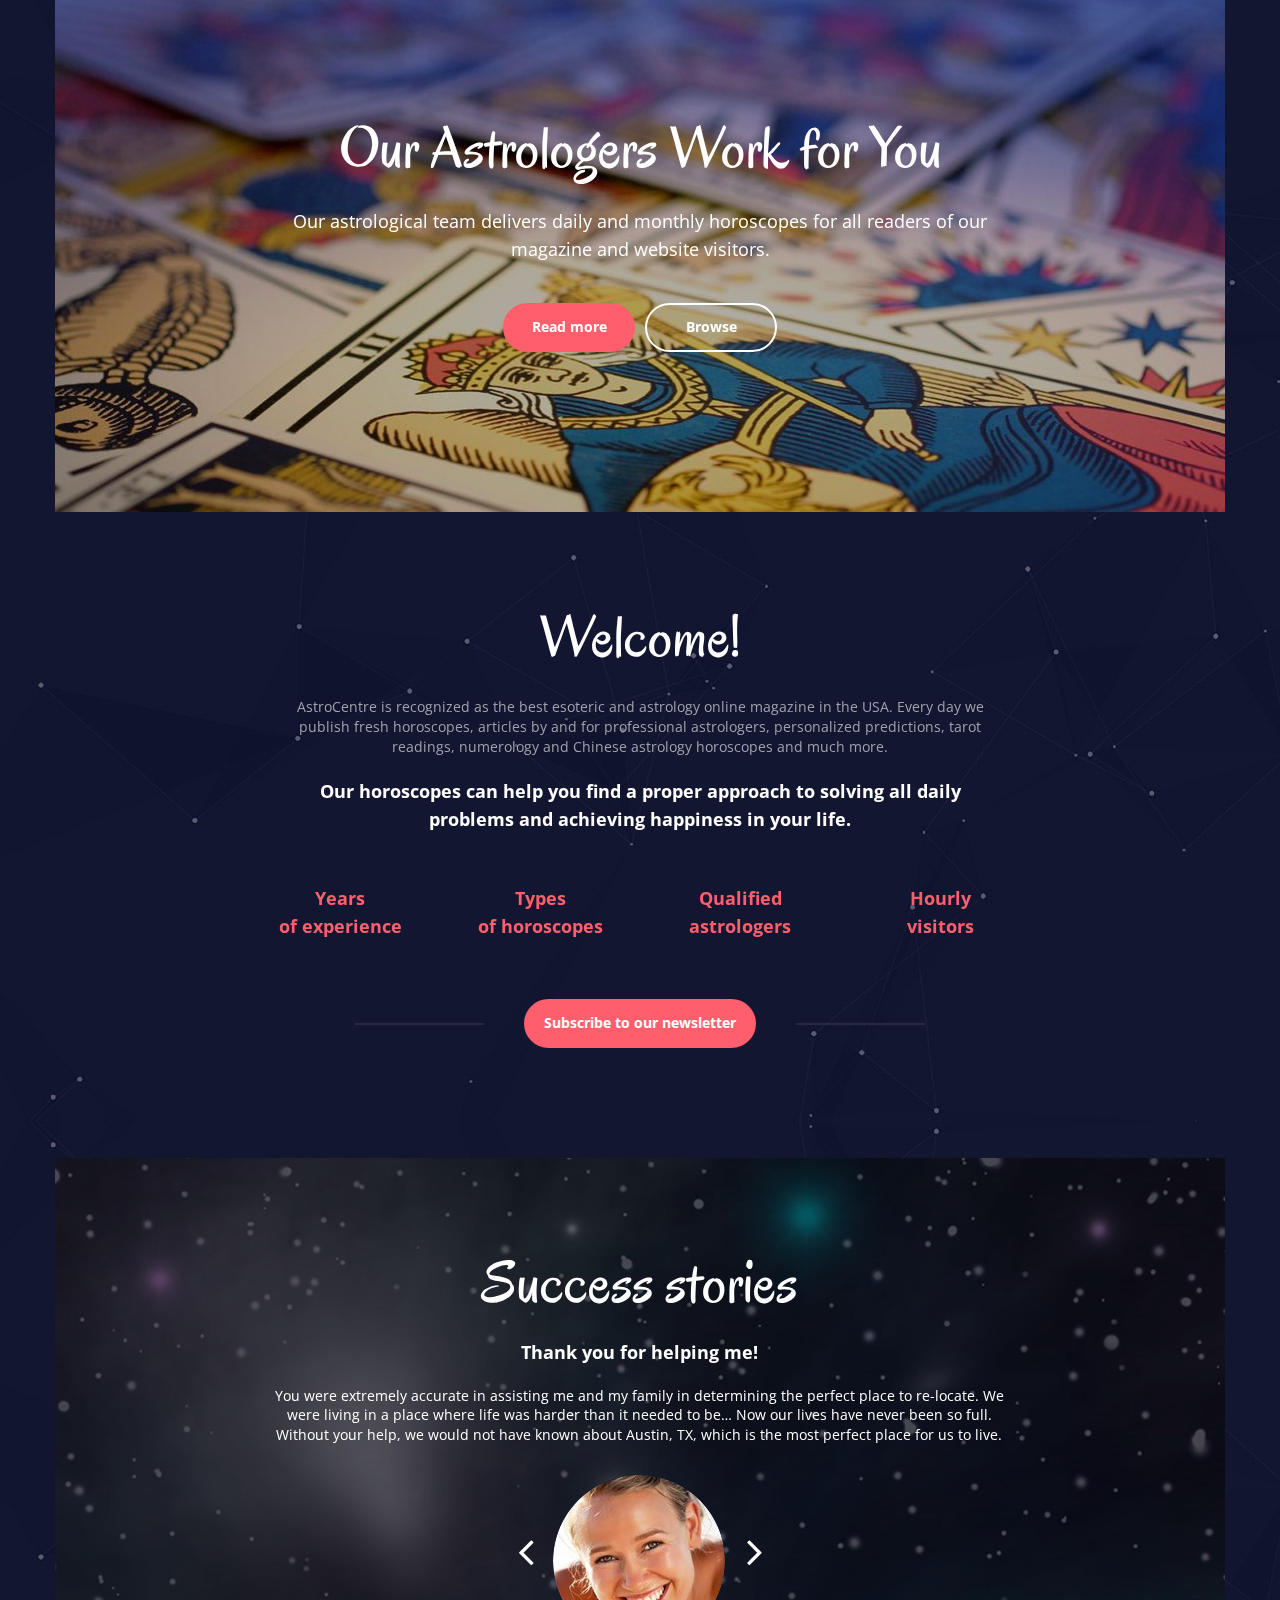
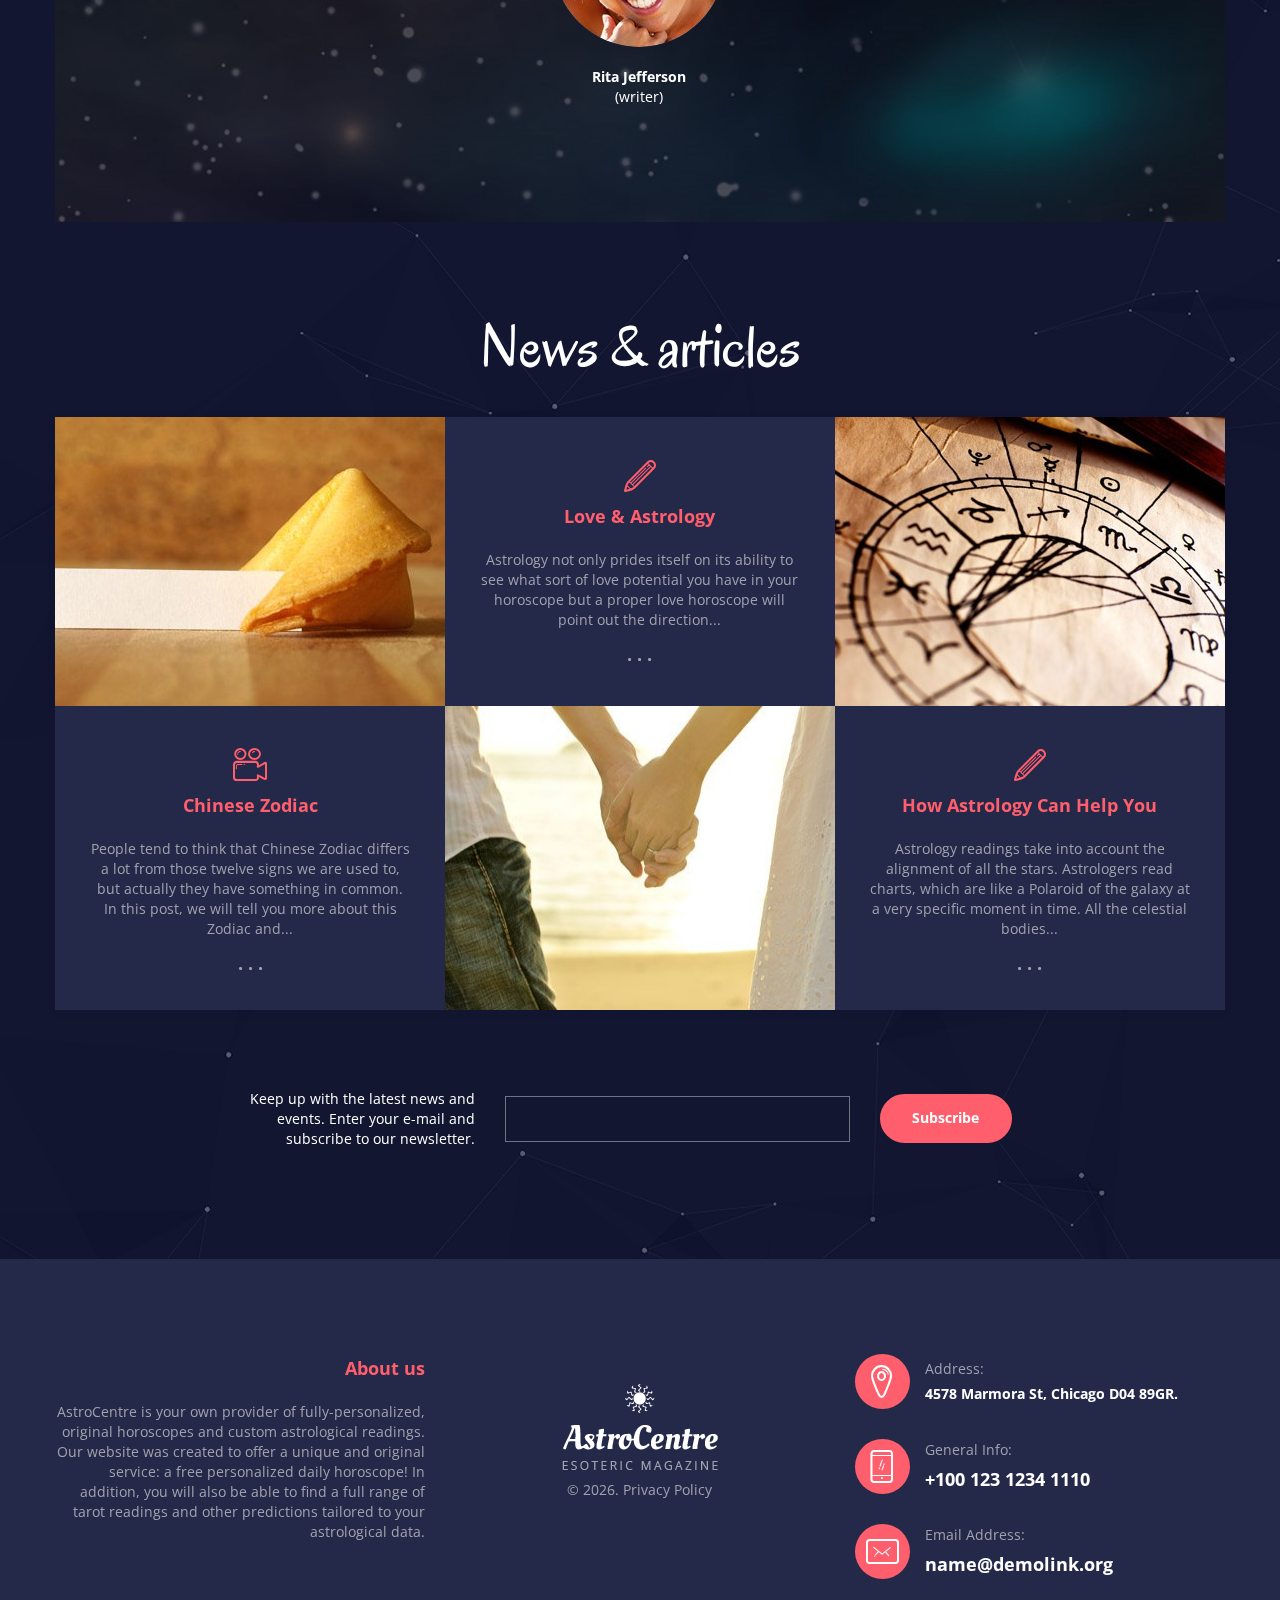
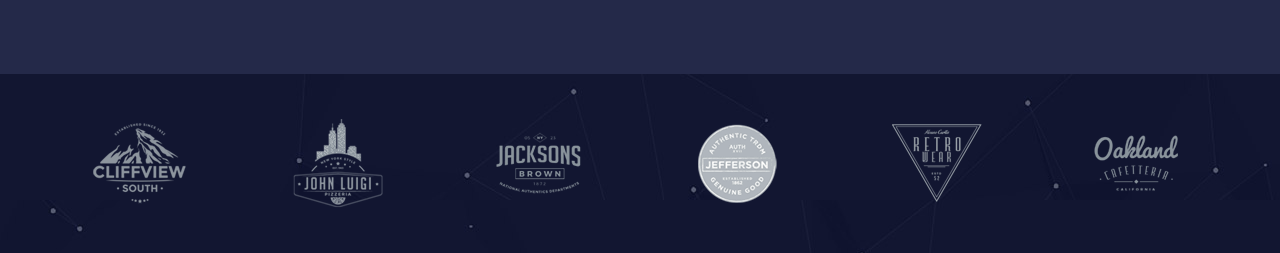
==== commit adaeefe9: "File update" ====
--- a/index.html
+++ b/index.html
@@ -36,6 +36,7 @@
           </div>
         </div>
       </div>
+      
       <!-- Page Header-->
       <header class="page-header">
         <!-- RD Navbar-->
